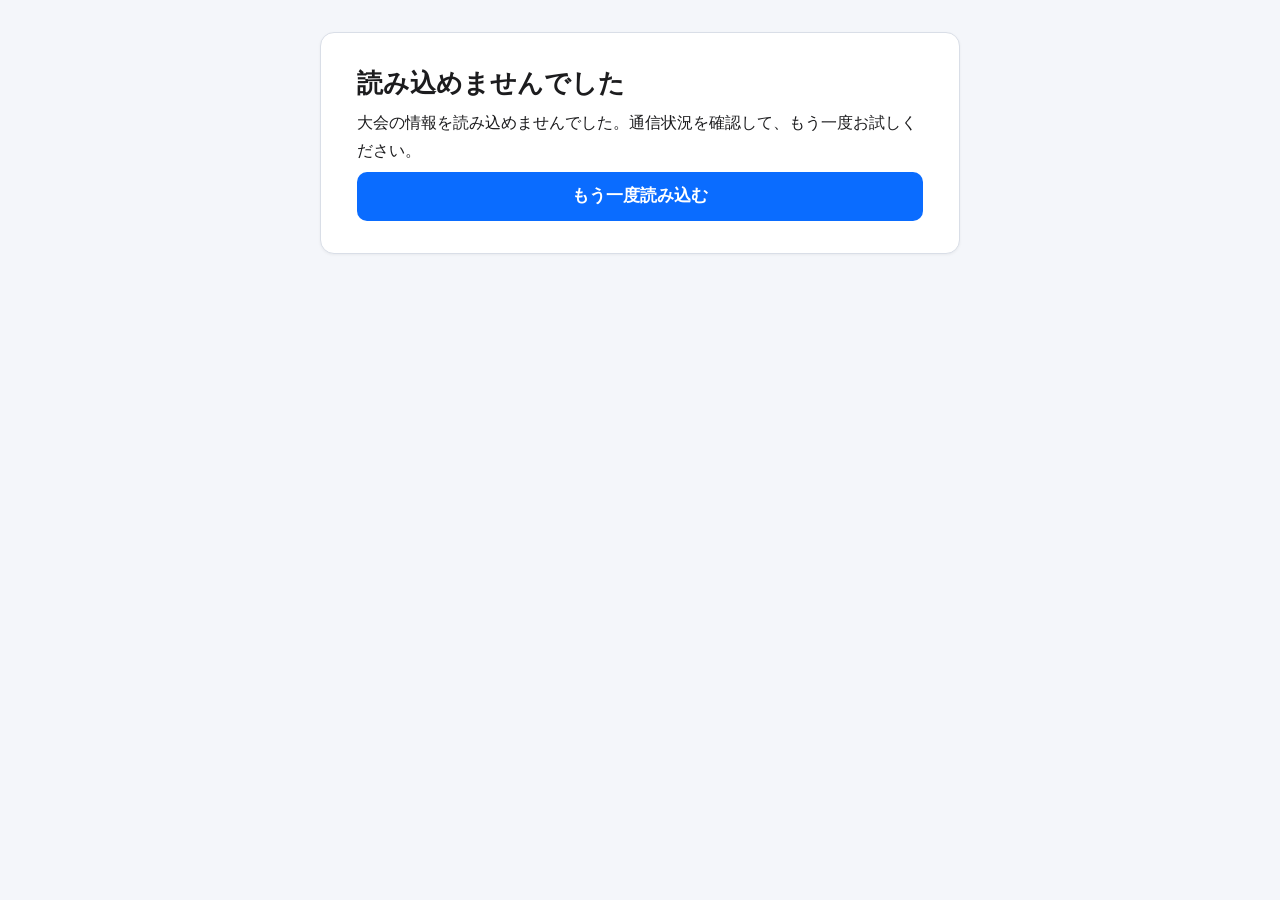
==== index.html @ b3010f96 "Add files via upload" ====
<!DOCTYPE html>
<html lang="ja">
<head>
<meta charset="utf-8">
<meta name="viewport" content="width=device-width, initial-scale=1">
<title>大会エントリー</title>
<link rel="stylesheet" href="css/style.css">
</head>
<body>
<div class="wrap" id="app"><p class="muted">読み込み中…</p></div>
<script src="js/config.js"></script>
<script src="js/rules.js"></script>
<script src="js/api.js"></script>
<script src="js/person-fields.js"></script>
<script src="js/page-index.js"></script>
</body>
</html>
---- css/style.css ----
/* 色とフォントは、ここ（:root）だけ直せば全体が変わります */
:root{
  --bg:#f4f6fa; --card:#fff; --text:#1c1c1e; --muted:#5f6670; --line:#d9dee7;
  --accent:#0a6cff; --accent-d:#0856cc; --accent-bg:#e8f1ff; --focus:#9cc4ff;
  --ok:#1a7f37; --ok-bg:#e6f4ea;
  --wait:#9a5b00; --wait-bg:#fff3d6; --ng:#b3261e; --ng-bg:#fde8e6; --gray-bg:#eceef2;
  --input-border:#aab2bf; --disabled:#b9c0cc; --overlay:rgba(28,28,30,.55);
  --font:"Hiragino Kaku Gothic ProN","Hiragino Sans","Yu Gothic","Noto Sans JP",sans-serif;
}
*{box-sizing:border-box}
[hidden]{display:none!important}
html{-webkit-text-size-adjust:100%}
body{margin:0;background:var(--bg);color:var(--text);font-family:var(--font);font-size:16px;line-height:1.7;overflow-wrap:anywhere}
.wrap{max-width:720px;margin:0 auto;padding:16px}
.frame{background:var(--card);border:1px solid var(--line);border-radius:14px;padding:20px 16px;box-shadow:0 1px 3px rgba(0,0,0,.05);margin:0 0 16px}
h1{font-size:22px;line-height:1.4;margin:0 0 4px}
h2{font-size:18px;margin:20px 0 8px}
p{margin:8px 0}
.muted{color:var(--muted);font-size:14px}
.meta{margin:8px 0 0;padding:0;list-style:none;font-size:15px}
.meta li{margin:2px 0}
.banner{border-radius:12px;padding:14px;margin:16px 0;text-align:center}
.banner.before{background:var(--gray-bg)}
.banner.open{background:var(--ok-bg);color:var(--ok);font-weight:700}
.banner.wait{background:var(--wait-bg);color:var(--wait);font-weight:700}
.banner.closed{background:var(--gray-bg);color:var(--muted);font-weight:700}
.count{font-size:28px;font-weight:700;letter-spacing:.02em;color:var(--text)}
.notices{margin:12px 0 0;padding:0;list-style:none}
.notices li{background:var(--wait-bg);border-radius:10px;padding:10px 12px;margin:8px 0;font-size:15px}
.notices b{display:block}
.cat{border:1px solid var(--line);border-radius:12px;padding:12px 14px;margin:10px 0}
.cat-head{display:flex;justify-content:space-between;gap:8px;align-items:flex-start;flex-wrap:wrap}
.cat-name{font-weight:700}
.cat-sub{font-size:14px;color:var(--muted)}
.chip{display:inline-block;font-size:14px;font-weight:700;border-radius:99px;padding:2px 12px;white-space:nowrap}
.chip.ok{background:var(--ok-bg);color:var(--ok)}
.chip.wait{background:var(--wait-bg);color:var(--wait)}
.chip.gray{background:var(--gray-bg);color:var(--muted)}
.bar{height:8px;background:var(--gray-bg);border-radius:99px;margin-top:8px;overflow:hidden}
.bar i{display:block;height:100%;background:var(--accent)}
.bar i.full{background:var(--wait)}
.btn{display:flex;align-items:center;justify-content:center;width:100%;min-height:48px;padding:10px 16px;border:0;border-radius:10px;background:var(--accent);color:#fff;font:inherit;font-weight:700;font-size:17px;text-decoration:none;cursor:pointer}
.btn:hover{background:var(--accent-d)}
.btn.disabled,.btn:disabled{background:var(--disabled);cursor:not-allowed}
.btn.sub{background:#fff;color:var(--accent);border:2px solid var(--accent)}
.btn.danger{background:#fff;color:var(--ng);border:2px solid var(--ng)}
.btn.danger:hover{background:var(--ng-bg)}
.btn-row{display:flex;gap:10px;flex-wrap:wrap;margin-top:12px}
.btn-row .btn{flex:1 1 200px}
.btn.link{background:none;color:var(--accent);min-height:44px;width:auto;padding:6px 0;font-weight:400;font-size:16px;justify-content:flex-start}
.field{margin:14px 0}
label,.lbl{display:block;font-weight:700;margin-bottom:4px;font-size:16px}
.ymd{display:flex;align-items:center;gap:4px}
.ymd input{flex:0 1 auto;min-width:0;text-align:center;padding:10px 4px}
.ymd input.y{width:5em}
.ymd input.md{width:3.2em}
.ymd span{margin-right:6px}
.seg{display:flex;gap:8px}
.seg label{position:relative;flex:1 1 0;margin:0;font-size:15px}
.seg input{position:absolute;opacity:0;width:1px;height:1px;min-height:0;padding:0;border:0}
.seg span{display:flex;align-items:center;justify-content:center;min-height:48px;padding:6px 8px;border:2px solid var(--input-border);border-radius:10px;background:#fff;color:var(--muted);text-align:center;line-height:1.3;cursor:pointer}
.seg input:checked+span{border-color:var(--accent);background:var(--accent-bg);color:var(--accent)}
.seg input:checked+span::before{content:"✓";margin-right:4px}
.seg input:focus-visible+span{outline:3px solid var(--focus)}
.dupr-num{margin-top:8px}
fieldset:not([data-dupr="yes"]) .dupr-num,fieldset:not([data-dupr="yes"]) .dupr-id{display:none}
.req{color:var(--ng);font-size:13px;margin-left:6px}
.opt{color:var(--muted);font-size:13px;margin-left:6px;font-weight:400}
input,select,textarea{width:100%;min-height:48px;padding:10px 12px;font:inherit;font-size:16px;border:1px solid var(--input-border);border-radius:10px;background:#fff;color:var(--text)}
input:focus,select:focus,textarea:focus{outline:3px solid var(--focus);border-color:var(--accent)}
input.invalid,select.invalid,textarea.invalid{border-color:var(--ng);border-width:2px}
.hint{font-size:14px;color:var(--muted);margin:4px 0 0}
.err{font-size:14px;font-weight:700;color:var(--ng);margin:4px 0 0}
.err:empty{display:none}
.alert{background:var(--ng-bg);color:var(--ng);border-radius:10px;padding:10px 12px;font-weight:700;margin:12px 0}
.alert:empty{display:none}
textarea{min-height:140px;resize:vertical;line-height:1.6}
fieldset{border:1px solid var(--line);border-radius:12px;padding:4px 14px 14px;margin:16px 0;min-width:0}
legend{font-weight:700;padding:0 8px;font-size:17px}
.overlay{position:fixed;inset:0;z-index:10;background:var(--overlay);display:flex;align-items:center;justify-content:center;padding:16px}
.dialog{background:#fff;border-radius:14px;padding:22px 18px;text-align:center;max-width:420px;width:100%}
.dialog:focus{outline:none}
.spin{width:36px;height:36px;border:4px solid var(--gray-bg);border-top-color:var(--accent);border-radius:50%;margin:0 auto 12px;animation:spin 1s linear infinite}
@keyframes spin{to{transform:rotate(360deg)}}
.big-status{text-align:center;border-radius:14px;padding:18px 12px;margin:8px 0 16px}
.big-status.ok{background:var(--ok-bg);color:var(--ok)}
.big-status.wait{background:var(--wait-bg);color:var(--wait)}
.big-status .t{font-size:24px;font-weight:700;line-height:1.4}
.no{font-size:26px;font-weight:700;letter-spacing:.06em;text-align:center;margin:4px 0}
.linkbox{display:flex;gap:8px;flex-wrap:wrap;align-items:stretch}
.linkbox input{flex:1 1 220px;min-width:0;background:var(--gray-bg)}
.linkbox .btn{flex:0 0 auto;width:auto;min-width:120px}
.warn{background:var(--wait-bg);border-radius:10px;padding:10px 12px;font-size:15px;margin:12px 0}
dl.sum{margin:8px 0;display:grid;grid-template-columns:7em 1fr;gap:6px 8px}
dl.sum dt{color:var(--muted);font-size:15px}
dl.sum dd{margin:0}
h3{font-size:17px;margin:16px 0 4px}
/* ---- 管理画面（admin.html） ---- */
.tablewrap{overflow-x:auto;-webkit-overflow-scrolling:touch;margin:8px 0;border:1px solid var(--line);border-radius:10px}
table{border-collapse:collapse;width:100%;min-width:560px;font-size:14px;background:#fff}
th,td{padding:8px 10px;border-bottom:1px solid var(--line);text-align:left;white-space:nowrap;vertical-align:middle}
th{background:var(--gray-bg);font-size:13px}
table.atable{min-width:960px}
table.atable td.wrapok{white-space:normal;min-width:6em}
tr.cancelled td{color:var(--muted);text-decoration:line-through}
tr.cancelled td:nth-child(2){text-decoration:none}
.admin-stat{display:flex;gap:8px;flex-wrap:wrap;margin:8px 0}
.tabs{gap:4px;flex-wrap:wrap;margin:14px 0 0;border-bottom:2px solid var(--line)}
.tab{display:block;padding:8px 16px 6px;border:1px solid transparent;border-bottom:0;border-radius:10px 10px 0 0;background:none;color:var(--muted);font:inherit;text-align:center;font-size:15px;line-height:1.4;margin-bottom:-2px;cursor:pointer}
.tab small{display:block;font-size:12px}
.tab.on{background:#fff;color:var(--text);font-weight:700;border-color:var(--line);border-bottom:2px solid #fff}
.tab:hover{color:var(--accent)}
.only-pc{display:none}
.btn.mini{white-space:nowrap;width:auto;min-height:44px;padding:6px 12px;font-size:14px;border-width:2px}
.ops{display:flex;gap:6px;flex-wrap:wrap}
.head-row{display:flex;justify-content:space-between;align-items:flex-start;gap:12px;flex-wrap:wrap}
.cap-row{display:flex;gap:8px;align-items:flex-end;flex-wrap:wrap;margin:8px 0}
.cap-row .field{margin:0;flex:0 1 160px}
.cap-row .btn{width:auto;min-width:120px}
.dialog.form{text-align:left;max-width:720px;max-height:92vh;overflow:auto}
.dialog.form h2{margin-top:0}
.plain{margin:6px 0;padding:0 0 0 1.2em}
@media (min-width:700px){.wrap{padding:24px}.frame{padding:28px}h1{font-size:26px}}
/* ---- PC向け（画面の幅が960px以上のとき） ---- */
@media (min-width:960px){
  .wrap{max-width:1200px;padding:32px}
  .frame{padding:32px 36px}
  #v-form{max-width:960px;margin-left:auto;margin-right:auto}
  #v-done,#v-message,#v-my{max-width:640px;margin-left:auto;margin-right:auto}
  .event-grid{display:grid;grid-template-columns:minmax(0,1fr) 360px;column-gap:36px;grid-template-areas:"cats meta" "cats notices" "cats banner" "cats note" "cats btn" "cats .";grid-template-rows:auto auto auto auto auto 1fr;margin-top:16px}
  .event-grid>.meta{grid-area:meta;margin:0 0 12px;padding:14px 16px;background:var(--bg);border-radius:12px}
  .event-grid>.notices{grid-area:notices;margin:0 0 12px}
  .event-grid>.banner{grid-area:banner;margin:0 0 12px}
  .event-grid>.note{grid-area:note;margin:0 0 4px}
  .event-grid>.btn{grid-area:btn;margin-top:4px!important}
  .event-grid>.cats{grid-area:cats}
  .event-grid>.cats>h2{margin-top:0}
  .fgrid{display:grid;grid-template-columns:1fr 1fr;column-gap:24px}
  .fgrid>.field{margin:10px 0}
  fieldset{padding:8px 20px 14px}
  .field.pc-half{max-width:calc(50% - 12px)}
  .btn.pc-center{max-width:400px;margin-left:auto;margin-right:auto}
  /* 管理画面：タブで切り替え・表は横スクロールなし */
  .only-sp{display:none}
  .only-pc{display:block}
  .tabs.only-pc{display:flex}
  .tablewrap{overflow-x:visible}
  table,table.atable{min-width:0;font-size:15px}
  th,td{padding:10px 12px}
  table.atable th,table.atable td{padding:8px 8px}
  .cap-row .field{flex:0 1 200px}
}
@media (min-width:960px) and (max-width:1139px){
  table.atable{font-size:14px}
  table.atable th,table.atable td{padding:8px 5px}
  table.atable .chip{font-size:13px;padding:2px 8px}
  .btn.mini{padding:6px 8px;font-size:13px}
}
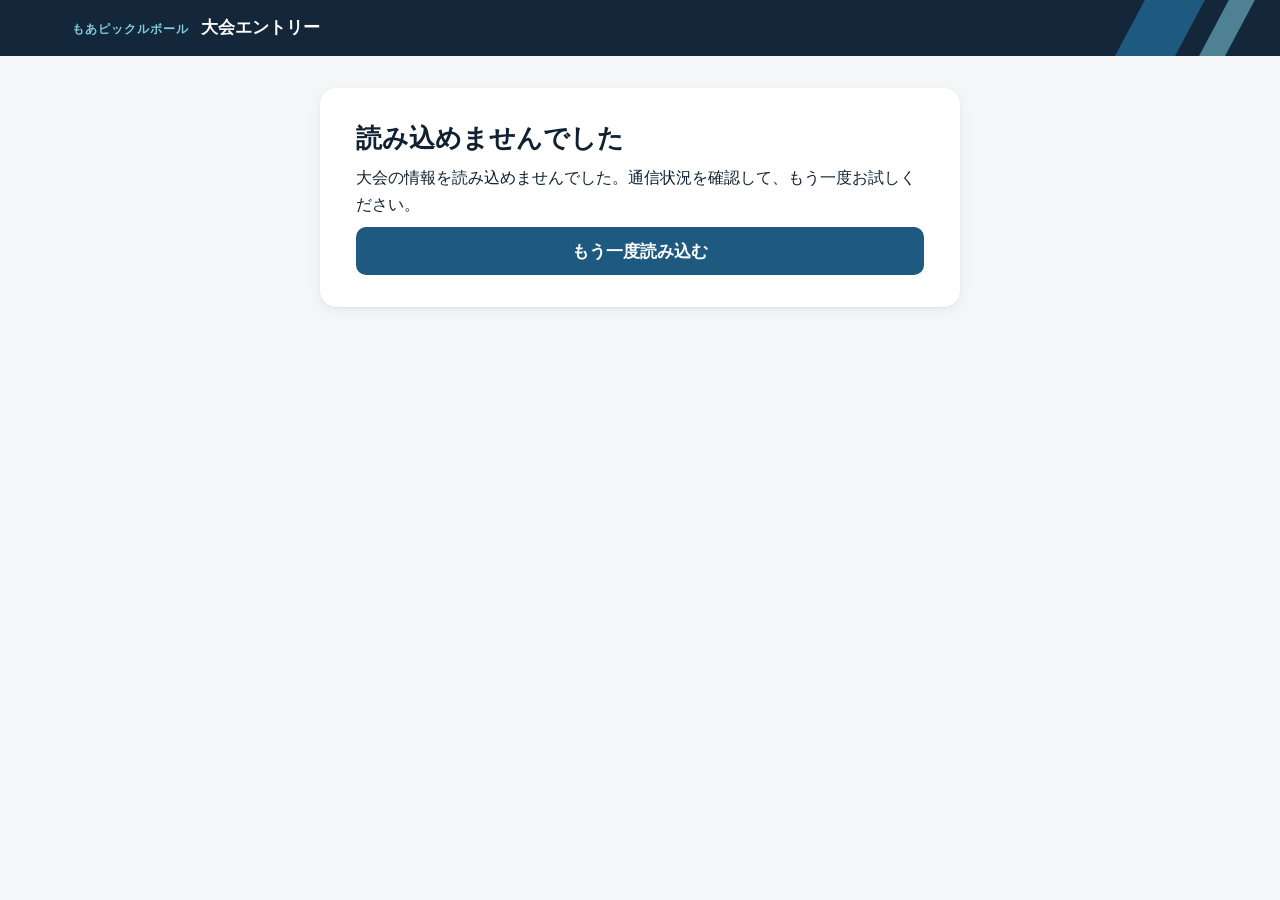
==== commit 86a18ad6: "Add files via upload" ====
--- a/index.html
+++ b/index.html
@@ -7,11 +7,13 @@
 <link rel="stylesheet" href="css/style.css">
 </head>
 <body>
+<header class="site-head"><div class="site-head-in"><span class="site-brand">もあピックルボール</span><span class="site-name">大会エントリー</span></div></header>
 <div class="wrap" id="app"><p class="muted">読み込み中…</p></div>
 <script src="js/config.js"></script>
 <script src="js/rules.js"></script>
 <script src="js/api.js"></script>
 <script src="js/person-fields.js"></script>
+<script src="js/club-suggest.js"></script>
 <script src="js/page-index.js"></script>
 </body>
 </html>
--- a/css/style.css
+++ b/css/style.css
@@ -1,18 +1,36 @@
-/* 色とフォントは、ここ（:root）だけ直せば全体が変わります */
+/* 数字と英字だけ Inter（自分のサイトから出す。日本語は下の --font の標準フォント）。太さは 400 と 700 の2つだけ（600 は 700 で出る） */
+@font-face{font-family:"Inter";font-style:normal;font-weight:400;font-display:swap;src:url(../fonts/inter-latin.woff2) format("woff2");unicode-range:U+0000-00FF, U+0131, U+0152-0153, U+02BB-02BC, U+02C6, U+02DA, U+02DC, U+0304, U+0308, U+0329, U+2000-206F, U+20AC, U+2122, U+2191, U+2193, U+2212, U+2215, U+FEFF, U+FFFD}
+@font-face{font-family:"Inter";font-style:normal;font-weight:700;font-display:swap;src:url(../fonts/inter-latin.woff2) format("woff2");unicode-range:U+0000-00FF, U+0131, U+0152-0153, U+02BB-02BC, U+02C6, U+02DA, U+02DC, U+0304, U+0308, U+0329, U+2000-206F, U+20AC, U+2122, U+2191, U+2193, U+2212, U+2215, U+FEFF, U+FFFD}
+/* 色とフォントは、ここ（:root）だけ直せば全体が変わります
+   配色（2026-11-25）：土台の紺・海の青・水色はそのまま。背景・文字・線をやわらかくし、箱は枠線でなく影で区切る（--line-soft は表の中の区切り、--mine-bg は自分の行、--chip は小さな印） */
 :root{
-  --bg:#f4f6fa; --card:#fff; --text:#1c1c1e; --muted:#5f6670; --line:#d9dee7;
-  --accent:#0a6cff; --accent-d:#0856cc; --accent-bg:#e8f1ff; --focus:#9cc4ff;
-  --ok:#1a7f37; --ok-bg:#e6f4ea;
-  --wait:#9a5b00; --wait-bg:#fff3d6; --ng:#b3261e; --ng-bg:#fde8e6; --gray-bg:#eceef2;
-  --input-border:#aab2bf; --disabled:#b9c0cc; --overlay:rgba(28,28,30,.55);
-  --font:"Hiragino Kaku Gothic ProN","Hiragino Sans","Yu Gothic","Noto Sans JP",sans-serif;
+  --bg:#f4f6f8; --card:#fff; --text:#0f2133; --muted:#5a6b7b; --line:#e1e7ec; --line-soft:#eef2f5;
+  --accent:#1e5a80; --accent-d:#16465f; --accent-bg:#e4edf3; --focus:#3b95ad; --tint:#f4f8fb;
+  --ok:#1a6650; --ok-bg:#e1efe9;
+  --wait:#7d4e00; --wait-bg:#f8eed8; --wait-bar:#b9822c; --ng:#a3302a; --ng-bg:#f8e6e3; --gray-bg:#e8edf1;
+  --input-border:#8394a2; --pill-border:#c2cdd6; --disabled:#dce3e9; --overlay:rgba(20,38,58,.55);
+  --brand:#14263a; --sky:#7fccdd;
+  --mine-bg:#e8f1f7; --chip:#14526f; --chip-bg:#e3f4f8; --sub-on-brand:#c9d6e1;
+  --radius-card:16px; --shadow-card:0 1px 2px rgba(15,33,51,.06),0 4px 14px rgba(15,33,51,.05); --shadow-raise:0 8px 22px rgba(15,33,51,.18);
+  --font:"Inter","Hiragino Kaku Gothic ProN","Hiragino Sans","Yu Gothic","Noto Sans JP",sans-serif;
 }
 *{box-sizing:border-box}
 [hidden]{display:none!important}
 html{-webkit-text-size-adjust:100%}
-body{margin:0;background:var(--bg);color:var(--text);font-family:var(--font);font-size:16px;line-height:1.7;overflow-wrap:anywhere}
+body{margin:0;background:var(--bg);color:var(--text);font-family:var(--font);font-size:16px;line-height:1.7;overflow-wrap:anywhere;font-variant-numeric:tabular-nums}
+/* ページの上の紺の帯（右の斜めの2本は、ポスターの形をもとにした飾り） */
+.site-head{position:relative;overflow:hidden;background:var(--brand);color:#fff}
+.site-head::before,.site-head::after{content:"";position:absolute;top:0;bottom:0;transform:skewX(-28deg)}
+.site-head::before{right:46px;width:34px;background:var(--accent)}
+.site-head::after{right:14px;width:16px;background:var(--sky);opacity:.55}
+.site-head-in{position:relative;z-index:1;max-width:720px;margin:0 auto;padding:12px 96px 12px 16px;display:flex;align-items:baseline;flex-wrap:wrap;gap:0 12px}
+.site-brand{font-size:12px;font-weight:700;letter-spacing:.08em;color:var(--sky)}
+.site-name{font-size:16px;font-weight:700;line-height:1.4}
+body.screen .site-head{display:none}
+/* 見出しの前の、水色の斜めの印 */
+.frame h2:not(.pr-title)::before{content:"";display:inline-block;width:6px;height:.95em;margin-right:8px;background:var(--sky);transform:skewX(-20deg);vertical-align:-.1em}
 .wrap{max-width:720px;margin:0 auto;padding:16px}
-.frame{background:var(--card);border:1px solid var(--line);border-radius:14px;padding:20px 16px;box-shadow:0 1px 3px rgba(0,0,0,.05);margin:0 0 16px}
+.frame{background:var(--card);border-radius:var(--radius-card);padding:20px 16px;box-shadow:var(--shadow-card);margin:0 0 16px}
 h1{font-size:22px;line-height:1.4;margin:0 0 4px}
 h2{font-size:18px;margin:20px 0 8px}
 p{margin:8px 0}
@@ -38,17 +56,23 @@
 .chip.gray{background:var(--gray-bg);color:var(--muted)}
 .bar{height:8px;background:var(--gray-bg);border-radius:99px;margin-top:8px;overflow:hidden}
 .bar i{display:block;height:100%;background:var(--accent)}
-.bar i.full{background:var(--wait)}
+.bar i.full{background:var(--wait-bar)}
 .btn{display:flex;align-items:center;justify-content:center;width:100%;min-height:48px;padding:10px 16px;border:0;border-radius:10px;background:var(--accent);color:#fff;font:inherit;font-weight:700;font-size:17px;text-decoration:none;cursor:pointer}
 .btn:hover{background:var(--accent-d)}
-.btn.disabled,.btn:disabled{background:var(--disabled);cursor:not-allowed}
+.btn.disabled,.btn:disabled{background:var(--disabled);color:var(--muted);cursor:not-allowed}
 .btn.sub{background:#fff;color:var(--accent);border:2px solid var(--accent)}
 .btn.danger{background:#fff;color:var(--ng);border:2px solid var(--ng)}
 .btn.danger:hover{background:var(--ng-bg)}
 .btn-row{display:flex;gap:10px;flex-wrap:wrap;margin-top:12px}
 .btn-row .btn{flex:1 1 200px}
 .btn.link{background:none;color:var(--accent);min-height:44px;width:auto;padding:6px 0;font-weight:400;font-size:16px;justify-content:flex-start}
-.field{margin:14px 0}
+/* position:relative は、所属サークルの入力候補（club-suggest.js）を欄のすぐ下に重ねるため */
+.field{margin:14px 0;position:relative}
+/* 所属サークルの入力候補 */
+.suggest{position:absolute;left:0;right:0;z-index:5;margin:2px 0 0;padding:0;list-style:none;background:#fff;border:1px solid var(--input-border);border-radius:10px;box-shadow:0 4px 12px rgba(0,0,0,.15);overflow:hidden}
+.suggest[hidden]{display:none}
+.suggest li{min-height:40px;padding:10px 12px;font-size:16px;cursor:pointer}
+.suggest li:hover,.suggest li[aria-selected="true"]{background:var(--accent-bg)}
 label,.lbl{display:block;font-weight:700;margin-bottom:4px;font-size:16px}
 .ymd{display:flex;align-items:center;gap:4px}
 .ymd input{flex:0 1 auto;min-width:0;text-align:center;padding:10px 4px}
@@ -120,7 +144,14 @@
 .dialog.form{text-align:left;max-width:720px;max-height:92vh;overflow:auto}
 .dialog.form h2{margin-top:0}
 .plain{margin:6px 0;padding:0 0 0 1.2em}
-@media (min-width:700px){.wrap{padding:24px}.frame{padding:28px}h1{font-size:26px}}
+@media (min-width:700px){.wrap{padding:24px}.frame{padding:28px}h1{font-size:26px}.site-head-in{padding:14px 120px 14px 24px}}
+@media (min-width:960px){
+  .site-head-in{max-width:1200px;padding:16px 200px 16px 32px}
+  .site-head.wide .site-head-in{max-width:1100px}
+  .site-head::before{right:90px;width:60px}
+  .site-head::after{right:40px;width:26px}
+  .site-name{font-size:17px}
+}
 /* ---- PC向け（画面の幅が960px以上のとき） ---- */
 @media (min-width:960px){
   .wrap{max-width:1200px;padding:32px}
@@ -156,3 +187,470 @@
   table.atable .chip{font-size:13px;padding:2px 8px}
   .btn.mini{padding:6px 8px;font-size:13px}
 }
+
+/* 入力欄を押したら、見本の文字（placeholder）を消す。見本の数字が入力済みの値に見えてしまうため */
+input:focus::placeholder,textarea:focus::placeholder{color:transparent}
+
+/* ---- 本部の結果入力（honbu.html） ---- */
+.warnbox{border-radius:10px;padding:10px 12px;font-size:15px;margin:10px 0}
+.warnbox.ng{background:var(--ng-bg);color:var(--ng)}
+.warnbox.wait{background:var(--wait-bg);color:var(--wait)}
+.warnbox.ok{background:var(--ok-bg);color:var(--ok)}
+.hq-grid{display:grid;gap:16px;grid-template-columns:minmax(0,1fr)}
+.hq-grid>*{min-width:0}
+.matchbox{border:2px solid var(--accent);border-radius:12px;padding:12px 14px;background:var(--tint)}
+.vs{display:grid;grid-template-columns:1fr auto 1fr;gap:8px;align-items:center;margin:10px 0}
+.side{background:#fff;border:1px solid var(--line);border-radius:10px;padding:8px 10px;text-align:center}
+.side .pno{font-size:28px;font-weight:700;line-height:1.2}
+.side .nm{font-size:14px}
+.vs-mid{font-weight:700;color:var(--muted)}
+.score-row{display:grid;grid-template-columns:1fr auto 1fr;gap:8px;align-items:center}
+.score-row input{font-size:32px;text-align:center;font-weight:700;min-height:64px}
+.score-row .dash{font-size:28px;text-align:center}
+.q-chip{display:inline-block;border-radius:99px;padding:2px 12px;font-weight:700;font-size:14px}
+.q-chip.zero{background:var(--ok-bg);color:var(--ok)}
+.q-chip.some{background:var(--ng-bg);color:var(--ng)}
+.qbar{position:sticky;top:0;z-index:6;display:flex;gap:10px;align-items:center;justify-content:space-between;flex-wrap:wrap;background:var(--ng);color:#fff;font-weight:700;border-radius:10px;padding:8px 12px;margin:0 0 12px}
+.qbar .btn{background:#fff;color:var(--ng)}
+.rec{display:flex;gap:8px;align-items:center;justify-content:space-between;flex-wrap:wrap;border-bottom:1px solid var(--line);padding:6px 0;font-size:15px}
+.rec .ops{flex:0 0 auto}
+.rules{border:0;background:var(--accent-bg);border-radius:12px;padding:8px 14px;margin:10px 0;font-size:14px}
+.rules ul{margin:2px 0 0;padding-left:1.3em}
+.tiebox{border:2px solid var(--ng);background:var(--ng-bg);border-radius:12px;padding:10px 14px;margin:10px 0}
+.tiebox select{width:auto;min-width:6em;min-height:44px;margin:2px 4px 2px 0}
+.tiebox label{display:inline-block;font-weight:400;margin-right:8px}
+.btn.sm{min-height:44px;padding:4px 12px;font-size:14px;width:auto}
+@media (min-width:960px){
+  .hq-grid{grid-template-columns:minmax(0,1fr) minmax(0,1fr);align-items:start;column-gap:32px}
+}
+
+/* ---- 管理画面の「抽選」「タイムテーブル」タブ ---- */
+.maintabs{display:flex;gap:4px;margin:12px 0 0;border-bottom:2px solid var(--line)}
+.maintabs .tab{flex:1 0 auto;min-height:48px;font-size:16px;white-space:nowrap;padding-left:8px;padding-right:8px}
+.lot-grid{display:grid;gap:12px;grid-template-columns:minmax(0,1fr)}
+.lot-grid>*{min-width:0}
+.lot-grid .cat{margin:0}
+.lot-groups{margin-top:10px}
+.lot-groups summary{cursor:pointer;min-height:44px;display:flex;align-items:center;color:var(--accent);font-weight:700}
+.grp{margin:10px 0 0;font-size:15px}
+.pills{display:flex;gap:6px;flex-wrap:wrap;margin:8px 0}
+.pill{font:inherit;font-size:15px;border:2px solid var(--pill-border);background:#fff;color:var(--muted);border-radius:99px;padding:2px 16px;min-height:44px;cursor:pointer}
+.pill.on{border-color:var(--accent);background:var(--accent-bg);color:var(--accent);font-weight:700}
+.ttscroll{overflow-x:auto;-webkit-overflow-scrolling:touch;border:1px solid var(--line);border-radius:10px;margin:8px 0}
+table.tt{border-collapse:separate;border-spacing:0;table-layout:fixed;width:100%;min-width:780px;font-size:13px}
+.tt th,.tt td{border-right:1px solid var(--line);border-bottom:1px solid var(--line);text-align:center;padding:0;line-height:1.35;white-space:normal}
+.tt thead th{background:var(--gray-bg);position:sticky;top:0;padding:6px 2px}
+.tt th.tm{width:64px;background:var(--gray-bg);position:sticky;left:0;z-index:1;font-size:13px;padding:3px 2px}
+.tt tr.sp td{background:var(--bg);color:var(--muted);font-weight:700;padding:8px 4px}
+.tt td.cell{height:60px;background:#fff;vertical-align:middle}
+.tt td.cell.done{background:var(--ok-bg)}
+.tt td.cell.sel{outline:3px solid var(--accent);outline-offset:-3px;background:var(--accent-bg)}
+.tt .tc{display:flex;flex-direction:column;align-items:center;justify-content:center;width:100%;height:100%;min-height:60px;min-width:44px;background:none;border:0;font:inherit;color:inherit;cursor:pointer;padding:3px 2px}
+.tt .tc:hover{background:var(--accent-bg)}
+.tt .tc-cat{font-size:12px;color:var(--muted)}
+.tt .tc-pair{font-size:16px;font-weight:700}
+.tt .tc-no{font-size:12px;color:var(--muted)}
+.tt .c1{border-left:5px solid #66579f}.tt .c2{border-left:5px solid #1e5a80}.tt .c3{border-left:5px solid #1f7b80}.tt .c4{border-left:5px solid #a84468}.tt .c5{border-left:5px solid #ad5e22}
+.tt-key{margin:4px 0}
+.un-list{display:flex;gap:8px;flex-wrap:wrap}
+.chip.un{border:2px solid transparent;font:inherit;font-weight:700;min-height:44px;cursor:pointer}
+.chip.un.sel{border-color:var(--accent);background:var(--accent-bg);color:var(--accent)}
+@media (min-width:960px){
+  .lot-grid{grid-template-columns:minmax(0,1fr) minmax(0,1fr);gap:16px}
+  .ttscroll{overflow-x:auto}
+}
+.tt .tc-mark{font-size:18px;font-weight:700;line-height:1.2}
+
+/* ---- 大会進行ページ（tournament.html） ---- */
+.wrap.wide{max-width:720px}
+.t-wait{text-align:center;margin-top:24px}
+/* 「自分のペアを探す」で選んだペア：リーグ表の行とトーナメント表の欄を薄い青に、左に青い線 */
+.lg tr.mine th.lg-pair,.lg tr.mine td:not(.lg-self):not(.tie){background:var(--mine-bg)}
+.lg tr.mine th.lg-pair{box-shadow:inset 4px 0 0 var(--accent)}
+.bk-t.mine{box-shadow:inset 4px 0 0 var(--accent)}
+.bk-t.mine:not(.win){background:var(--mine-bg)}
+.lgs{display:grid;gap:8px;grid-template-columns:minmax(0,1fr)}
+.lgwrap{margin:10px 0 18px}
+table.lg{width:100%;font-size:13px;text-align:center;border:1px solid var(--line);border-collapse:collapse;background:#fff}
+.lg th,.lg td{border:1px solid var(--line);padding:4px 4px}
+.lg thead th{background:var(--gray-bg);font-size:12px;white-space:nowrap}
+.lg th.lg-pair{text-align:left;min-width:112px;background:#fff;font-weight:400;line-height:1.3}
+.lg thead th.lg-pair{background:var(--gray-bg);font-weight:700}
+.lg th.lg-pair b{display:inline-block;min-width:1.4em;font-size:16px}
+.lg th.lg-pair .n2{display:block;font-size:11px;color:var(--muted);padding-left:1.6em}
+.lg td.lg-self{background:repeating-linear-gradient(135deg,#eef2f5,#eef2f5 4px,#e1e7ec 4px,#e1e7ec 8px)}
+.lg td.lg-c{min-width:48px}
+.lg .mark{display:block;font-size:26px;font-weight:700;line-height:1.1}
+.lg .sc{display:block;font-size:12px;color:var(--muted);line-height:1.2}
+.lg td.w .mark{color:var(--ok)}
+.lg td.l .mark{color:var(--ng)}
+.lg td.fw .sc{color:var(--wait);font-weight:700}
+.lg .lg-wait{color:#a9b5bf;font-size:20px}
+.lg td.st{font-size:15px;font-weight:700;min-width:44px}
+.lg td.rk{font-size:20px;font-weight:700;color:var(--accent)}
+.lg td.rk.prov{color:var(--muted);font-size:15px}
+.lg td.rk small{display:block;font-size:10px;font-weight:400}
+.lg td.rk.tie{color:var(--ng);font-size:14px;background:var(--ng-bg)}
+.br{display:flex;gap:14px;overflow-x:auto;-webkit-overflow-scrolling:touch;padding-bottom:6px;align-items:flex-start}
+.br-col{flex:0 0 190px;display:flex;flex-direction:column;gap:8px}
+.br-col h4{margin:0;font-size:14px;color:var(--muted);text-align:center}
+.bk{border:1px solid var(--line);border-radius:10px;background:#fff;overflow:hidden}
+.bk-h{display:flex;justify-content:space-between;gap:4px;background:var(--gray-bg);padding:2px 8px;font-size:12px;color:var(--muted)}
+.bk-h b{font-size:16px;color:var(--text)}
+.bk-t{padding:3px 8px;font-size:13px;line-height:1.3;border-top:1px solid var(--line)}
+.bk-t .ref{color:var(--muted)}
+.bk-t b{margin-right:4px}
+.bk-t small{display:block;color:var(--muted);font-size:11px}
+.bk-t.win{background:var(--ok-bg);font-weight:700}
+.bk-s{border-top:1px solid var(--line);padding:2px 8px;font-size:13px;text-align:right;color:var(--muted)}
+@media (min-width:960px){
+  .wrap.wide{max-width:1100px}
+  .lgs{grid-template-columns:minmax(0,1fr) minmax(0,1fr);gap:4px 24px}
+}
+
+/* ---- 進み具合（スマホ）：tour-phone.js。tp- は全体・状態の行・下のタブ・カテゴリの列、rk- は組の順位の一覧 ----
+   中身は PC でも 720px の幅。ページの下に、下のタブの高さ分（＋iPhone のホームバーの分）の余白 */
+#tp{max-width:720px;margin:0 auto;padding-bottom:76px;padding-bottom:calc(76px + env(safe-area-inset-bottom))}
+.tp-head{display:flex;align-items:flex-end;justify-content:space-between;gap:12px;margin:0 0 14px}
+.tp-head-t{min-width:0}
+.tp-head h1{margin:0;font-size:20px;line-height:1.35}
+.tp-upd{margin:2px 0 0;font-size:13px;color:var(--muted)}
+.tp-reload{flex:0 0 auto;display:flex;align-items:center;justify-content:center;width:44px;height:44px;padding:0;border:0;border-radius:99px;background:var(--card);color:var(--accent);box-shadow:var(--shadow-card);cursor:pointer}
+.tp-reload[aria-disabled="true"]{color:var(--muted);box-shadow:none;cursor:default}   /* 読み込み中（押せない。フォーカスは残す） */
+#tp-warn .warn{margin:0 0 14px}
+.tp-note{margin:0;padding:16px;background:var(--card);border-radius:var(--radius-card);box-shadow:var(--shadow-card);color:var(--muted);font-size:15px}
+.tp-chip{display:inline-block;padding:1px 10px;border-radius:99px;background:var(--chip-bg);color:var(--chip);font-size:13px;font-weight:700;line-height:1.6;white-space:nowrap}
+.tp-reload:focus-visible,.tp-tab:focus-visible,.tp-cat:focus-visible,.rk-row:focus-visible{outline:3px solid var(--focus);outline-offset:1px}
+.rk-row:focus-visible{outline-offset:-3px}
+/* カテゴリの横1列（折り返さない）。右端が切れていると分かるように、右の端を薄くする */
+.tp-cats{display:flex;gap:8px;overflow-x:auto;-webkit-overflow-scrolling:touch;scrollbar-width:thin;scroll-padding-inline:4px 32px;padding:4px;margin:0 -4px 6px;
+  -webkit-mask-image:linear-gradient(to right,#000 calc(100% - 28px),transparent);mask-image:linear-gradient(to right,#000 calc(100% - 28px),transparent)}
+.tp-cats::after{content:"";flex:0 0 20px}
+@media (pointer:coarse){.tp-cats{scrollbar-width:none}.tp-cats::-webkit-scrollbar{display:none}}   /* 指で動かす画面では、ボタンの下の横のバーを出さない（PC はマウスで動かせるよう残す） */
+.tp-cat{flex:0 0 auto;min-height:44px;padding:0 16px;border:1px solid var(--line);border-radius:99px;background:var(--card);color:var(--text);font:inherit;font-size:15px;line-height:1.3;white-space:nowrap;cursor:pointer}
+.tp-cat[aria-pressed="true"]{border-color:var(--accent);background:var(--accent);color:#fff;font-weight:700}
+.tp-rank-note{margin:0 0 14px;font-size:13px;line-height:1.6;color:var(--muted)}
+/* 組の順位の一覧。行は押すと、その下に組の中の試合が開く */
+.rk-group{margin:0 0 20px}
+.rk-h{display:flex;align-items:center;flex-wrap:wrap;gap:4px 10px;margin:0 0 8px}
+.rk-h h2{margin:0;font-size:17px;line-height:1.4}
+.rk-state{margin-left:auto;font-size:13px;color:var(--muted)}
+.rk-list{list-style:none;margin:0;padding:0;background:var(--card);border-radius:var(--radius-card);box-shadow:var(--shadow-card);overflow:hidden}
+.rk-item+.rk-item{border-top:1px solid var(--line-soft)}
+.rk-item.mine{background:var(--mine-bg);box-shadow:inset 4px 0 0 var(--accent)}
+.rk-row{display:grid;grid-template-columns:2.2em 1.5em minmax(0,1fr) 2.1em 2.6em 18px;column-gap:6px;align-items:center;width:100%;min-height:56px;padding:8px 12px;border:0;background:none;color:inherit;font:inherit;font-size:16px;line-height:1.35;text-align:left;cursor:pointer}
+.rk-rank{font-weight:700}
+.rk-rank.tie{color:var(--ng);font-size:14px}
+.rk-no{font-size:14px;font-weight:700;color:var(--muted)}
+.rk-item.mine .rk-no{color:var(--accent)}
+.rk-name{min-width:0}
+.rk-n1,.rk-n2{display:block;overflow:hidden;white-space:nowrap;text-overflow:ellipsis}
+.rk-n2{font-size:13px;color:var(--muted)}
+.rk-w{font-size:15px;font-weight:700;text-align:right}
+.rk-pt{font-size:15px;color:var(--muted);text-align:right}
+.rk-ic{display:flex;color:var(--muted)}
+.rk-item.open .rk-ic svg{transform:rotate(180deg)}
+/* 開く・閉じるは 0.2秒でなめらかに（grid-template-rows を動かせないブラウザでは、すぐ開く）。閉じるときは、動き終わってから隠す */
+.rk-more{display:grid;grid-template-rows:0fr;visibility:hidden;transition:grid-template-rows .2s ease,visibility 0s linear .2s}
+.rk-item.open .rk-more{grid-template-rows:1fr;visibility:visible;transition:grid-template-rows .2s ease,visibility 0s linear 0s}
+.rk-more-in{min-height:0;overflow:hidden}
+.rk-detail{padding:0 14px 12px 62px}
+.rk-games{list-style:none;margin:0;padding:0}
+.rk-games li{padding:2px 0;font-size:15px}
+.rk-mk.w{color:var(--ok)}
+.rk-mk.l{color:var(--ng)}
+.rk-diff{margin:4px 0 0;font-size:15px;font-weight:700}
+.rk-key{margin:4px 0 0;font-size:13px;line-height:1.5;color:var(--muted)}
+/* ---- 進み具合（スマホ）のトーナメント：rd- は回戦の横めくりとカード ---- */
+.tp-stages{display:flex;gap:8px;margin:0 0 10px}
+.tp-stage{flex:1 1 0;min-height:44px;padding:0 8px;border:1px solid var(--line);border-radius:12px;background:var(--card);color:var(--text);font:inherit;font-size:15px;line-height:1.3;cursor:pointer}
+.tp-stage[aria-pressed="true"]{border-color:var(--accent);background:var(--accent-bg);color:var(--accent-d);font-weight:700}
+.rd-nav{margin:0 0 8px}
+.rd-tabs{display:flex;gap:4px;overflow-x:auto;scrollbar-width:none}
+.rd-tabs::-webkit-scrollbar{display:none}
+.rd-tab{flex:1 0 auto;min-height:44px;padding:0 12px;border:0;border-bottom:3px solid transparent;background:none;color:var(--muted);font:inherit;font-size:16px;white-space:nowrap;cursor:pointer}
+.rd-tab[aria-selected="true"]{color:var(--accent);font-weight:700;border-bottom-color:var(--accent)}
+.rd-tab:focus-visible,.tp-stage:focus-visible{outline:3px solid var(--focus);outline-offset:-3px}
+.rd-dots{display:flex;justify-content:center;gap:8px;padding:6px 0 0}
+.rd-dot{width:8px;height:8px;border-radius:99px;background:var(--line)}
+.rd-dot.on{background:var(--accent)}
+.rd-track{display:flex;overflow-x:auto;scroll-snap-type:x mandatory;overscroll-behavior-x:contain;-webkit-overflow-scrolling:touch;scrollbar-width:none;margin:0 -4px}
+.rd-track::-webkit-scrollbar{display:none}
+.rd-panel{flex:0 0 100%;box-sizing:border-box;min-width:0;scroll-snap-align:start;scroll-snap-stop:always;padding:4px 4px 8px;display:flex;flex-direction:column;gap:12px}
+.rd-card{background:var(--card);border-radius:var(--radius-card);box-shadow:var(--shadow-card);overflow:hidden}
+.rd-h{display:flex;align-items:center;flex-wrap:wrap;gap:4px 12px;padding:10px 14px;border-bottom:1px solid var(--line-soft);font-size:15px}
+.rd-mk{display:inline-flex;align-items:center;justify-content:center;min-width:28px;height:28px;padding:0 6px;border-radius:99px;background:var(--brand);color:#fff;font-size:15px}
+.rd-when{font-weight:700;font-feature-settings:'tnum'}
+.rd-fw{margin-left:auto;font-size:13px;font-weight:700;color:var(--muted)}
+.rd-side{display:flex;align-items:center;gap:8px;min-height:56px;padding:8px 14px;font-size:16px;line-height:1.35}
+.rd-side+.rd-side{border-top:1px solid var(--line-soft)}
+.rd-side.mine{background:var(--mine-bg);box-shadow:inset 4px 0 0 var(--accent)}
+.rd-side.ref{color:var(--muted)}
+.rd-w{flex:0 0 1.2em;font-weight:700;color:var(--ok)}
+.rd-no{flex:0 0 auto;min-width:2.2em;font-size:14px;font-weight:700;color:var(--muted)}
+.rd-nm{flex:1 1 auto;min-width:0}
+.rd-nm span{display:block;overflow:hidden;white-space:nowrap;text-overflow:ellipsis}
+.rd-nm span+span{font-size:13px;color:var(--muted)}
+.rd-side.win .rd-nm span:first-child,.rd-side.win .rd-no{font-weight:700;color:var(--text)}
+.rd-sc{flex:0 0 auto;min-width:1.6em;text-align:right;font-size:20px;font-weight:700;font-feature-settings:'tnum'}
+.rd-hint{margin:6px 0 0;font-size:13px;color:var(--muted);text-align:center}
+
+/* 画面の下に固定の3つのタブ。PC でも、ボタンは中身と同じ 720px の幅の中に並べる */
+.tp-nav{position:fixed;left:0;right:0;bottom:0;z-index:20;padding:0;padding:0 env(safe-area-inset-right) env(safe-area-inset-bottom) env(safe-area-inset-left);background:var(--card);box-shadow:0 -1px 0 var(--line),0 -6px 16px rgba(15,33,51,.05)}
+.tp-nav-in{display:grid;grid-template-columns:repeat(3,minmax(0,1fr));max-width:720px;margin:0 auto;padding:6px 8px 8px}
+.tp-tab{display:flex;flex-direction:column;align-items:center;justify-content:center;gap:2px;min-height:58px;padding:0 4px;border:0;border-radius:12px;background:none;color:var(--muted);font:inherit;font-size:13px;line-height:1.3;cursor:pointer}
+.tp-ic{display:flex;align-items:center;justify-content:center;width:56px;height:30px;border-radius:99px}
+.tp-tab[aria-current="page"]{color:var(--accent);font-weight:700}
+.tp-tab[aria-current="page"] .tp-ic{background:var(--chip-bg)}
+
+/* 会場の大きな画面（?view=screen）：横1280×縦720の舞台を、窓に合わせて拡大・縮小する */
+body.screen{margin:0;background:#0c1823;color:#e6eef4;overflow:hidden}
+.stage-outer{position:fixed;inset:0;padding:0}
+.stage-outer .t-wait{background:#132331;border:1px solid #24394b;box-shadow:none;color:#e6eef4;max-width:640px;margin:20vh auto 0}
+.stage-outer .t-wait .muted{color:#93a6b6}
+.biginner{position:absolute;left:0;top:0;width:1280px;height:720px;transform-origin:top left;color:#e6eef4;background:#0c1823;padding:16px 24px;display:flex;flex-direction:column;font-size:18px;line-height:1.4}
+.bg-head{display:flex;justify-content:space-between;align-items:center;gap:16px;border-bottom:2px solid #24394b;padding-bottom:8px;margin-bottom:10px}
+.bg-title{font-size:26px;font-weight:700}
+.bg-tabs{display:flex;gap:8px}
+.bg-tab{font:inherit;font-size:18px;border:2px solid #3a5266;background:transparent;color:#c4d2dd;border-radius:10px;padding:2px 18px;cursor:pointer}
+.bg-tab.on{background:#7fccdd;color:#0c1823;border-color:#7fccdd;font-weight:700}
+.bg-sub{display:flex;gap:8px;margin-bottom:8px;flex-wrap:wrap;align-items:center;min-height:0;color:#7fccdd;font-weight:700}
+.bg-sub .bg-tab{font-size:15px;padding:0 12px}
+.bg-sub .gap{width:12px}
+.bg-body{flex:1;min-height:0;overflow:hidden}
+.bg-foot{font-size:13px;color:#93a6b6;display:flex;justify-content:space-between;gap:16px;margin-top:4px}
+.bg-foot .bad{color:#f5c26b;font-weight:700}
+.courts{display:grid;grid-template-rows:repeat(2,1fr);gap:10px;height:100%}
+.bc{background:#132331;border:1px solid #24394b;border-radius:12px;padding:8px 12px;display:flex;flex-direction:column;min-height:0;min-width:0}
+.bc-court{font-size:24px;font-weight:700;color:#7fccdd}
+.bc-lbl{font-size:12px;color:#93a6b6}
+.bc-cat{font-size:15px;font-weight:700;color:#a9c8dc}
+.bc-pair{font-size:14px;line-height:1.3;margin:2px 0}
+.bc-pair b{font-size:22px;margin-right:6px;color:#fff}
+.bc-pair.ref{color:#93a6b6}
+.bc-pair.none{color:#93a6b6}
+.bc-vs{font-size:12px;color:#93a6b6;text-align:center}
+.bc-live{color:#f59a8c;font-weight:700;font-size:13px}
+.bc-next{margin-top:auto;border-top:1px dashed #24394b;padding-top:4px;font-size:13px;color:#c4d2dd}
+.biginner table.lg{background:#132331;color:#e6eef4;border-color:#24394b;font-size:14px}
+.biginner .lg th,.biginner .lg td{border-color:#24394b;padding:2px 3px}
+.biginner .lg thead th,.biginner .lg th.lg-pair{background:#1a2e3e;color:#e6eef4}
+.biginner .lg thead th.lg-pair{background:#24394b}
+.biginner .lg th.lg-pair .n2{color:#93a6b6}
+.biginner .lg td.rk.tie{background:#3a2023;color:#f59a8c}
+.biginner .lg .mark{font-size:22px}
+.biginner .lg td.lg-c{min-width:0}
+.biginner .lg .w .mark{color:#74d2a8}
+.biginner .lg .l .mark{color:#f59a8c}
+.biginner .lg .sc{color:#93a6b6;font-size:13px}
+.biginner .lg td.fw .sc{color:#f5c26b}
+.biginner .lg td.lg-self{background:repeating-linear-gradient(135deg,#162836,#162836 4px,#1d3242 4px,#1d3242 8px)}
+.biginner .lg td.rk{color:#7fccdd}
+.biginner .lg td.rk.prov{color:#93a6b6}
+.biginner .lgwrap{margin:0}
+.bg-leagues{display:grid;gap:10px 18px;height:100%;align-content:start}
+.bg-leagues.g2,.bg-leagues.g3,.bg-leagues.g4{grid-template-columns:1fr 1fr}
+.bg-leagues.g5,.bg-leagues.g6{grid-template-columns:1fr 1fr 1fr;gap:8px 10px;font-size:12px}
+.bg-leagues.g5 table.lg,.bg-leagues.g6 table.lg{font-size:12px}
+.bg-leagues.g6 .lg th.lg-pair{min-width:34px}
+.bg-leagues.g6 .lg th.lg-pair .n1,.bg-leagues.g6 .lg th.lg-pair .n2{display:none}
+.bg-leagues.g5 .lg th.lg-pair .n2{display:none}
+.bg-leagues.g5 .lg thead th,.bg-leagues.g6 .lg thead th{font-size:11px;padding:2px 1px}
+.bg-leagues.g5 .lg td.st,.bg-leagues.g6 .lg td.st{min-width:0;font-size:13px}
+.bg-tour{padding-top:6px}
+.biginner .br{gap:16px}
+.biginner .br-col{flex:0 0 232px}
+.biginner .br-col h4{color:#93a6b6;font-size:16px}
+.biginner .bk{background:#132331;border-color:#24394b}
+.biginner .bk-h{background:#1a2e3e;color:#93a6b6;font-size:13px}
+.biginner .bk-h b{color:#7fccdd;font-size:20px}
+.biginner .bk-t{border-color:#24394b;font-size:15px}
+.biginner .bk-t .ref,.biginner .bk-t small,.biginner .bk-s{color:#93a6b6}
+.biginner .bk-t.win{background:#123a2e;color:#74d2a8}
+.biginner .bk-s{border-color:#24394b}
+
+/* ---- 印刷（管理画面の「印刷」タブ。dev/preview-print.html も同じ見た目）----
+   用紙の大きさ（@page）は、印刷のたびに JS が <style id="print-page"> で入れる。
+   .sheet が用紙1ページ（以上）。画面では用紙の幅で見せ、印刷では body.printing のときだけ、印刷する内容以外を消す */
+.pr-opts{display:grid;gap:0 12px;grid-template-columns:minmax(0,1fr)}
+.print-area{margin-top:12px;overflow-x:auto;color:#000;font-size:11pt;line-height:1.35;background:#e9ecf1;padding:10px;border-radius:10px;-webkit-print-color-adjust:exact;print-color-adjust:exact}
+.print-area .sheet{background:#fff;margin:0 0 12px;border:1px solid #888;box-shadow:0 2px 8px rgba(0,0,0,.2)}
+.print-area .a4p{width:194mm}
+.print-area .a3l{width:404mm;padding:0 2mm}
+.print-area .pr-empty{background:#fff;padding:16px;margin:0;border-radius:8px}
+.print-area .pr-title{font-size:20pt;margin:0 0 3mm;line-height:1.3}
+.print-area .pr-sub{margin:0 0 2mm;font-size:10pt}
+.print-area .pr-note{margin:0 0 3mm;padding:2mm 4mm 2mm 8mm;border:1.5px solid #000;font-size:13pt;font-weight:700}
+.print-area .pr-key{margin:3mm 0 0;font-size:10pt}
+/* 受付一覧 */
+.print-area table.rc{width:100%;border-collapse:collapse;font-size:11pt}
+.rc th,.rc td{border:1px solid #000;padding:1.5mm 2mm;text-align:left;vertical-align:middle}
+.rc thead{display:table-header-group}
+.rc thead th{background:#e5e5e5;font-size:10pt;text-align:center}
+.rc tr{break-inside:avoid}
+.rc td{height:13mm}
+.rc .rc-no{width:20mm;text-align:center;font-size:15pt}
+.rc .rc-cat{width:16mm;text-align:center}
+.rc .rc-club{width:46mm;font-size:10pt}
+.rc .rc-mark{width:22mm}
+.rc .rc-nm small{display:inline-block;width:9mm;font-size:8pt;margin-right:1mm}
+.rc .rc-nm div,.rc .rc-club div{min-height:1.35em}
+/* 報告用紙：A4たてに4枚 */
+.print-area .slip-page{height:279mm;display:grid;grid-template-rows:repeat(4,1fr);gap:3mm;padding:0}
+.slip{border:0.5mm solid #000;padding:1.5mm 3mm;font-size:10.5pt;display:flex;flex-direction:column;justify-content:space-between;min-height:0;overflow:hidden}
+.slip-title{font-size:13pt;font-weight:700;text-align:center;border-bottom:0.3mm solid #000;padding-bottom:0.5mm}
+.slip-info{display:flex;gap:4mm;flex-wrap:wrap}
+.slip-info b{font-size:13pt}
+.slip-main{display:grid;grid-template-columns:minmax(0,1fr) 20mm 6mm 20mm minmax(0,1fr);gap:2mm;align-items:stretch}
+.slip-pair{border:0.3mm solid #000;padding:0.5mm 2mm;font-size:9.5pt;display:flex;flex-direction:column;min-width:0}
+.slip-pair .pn b{font-size:17pt;margin-left:2mm;display:inline-block;min-width:14mm;vertical-align:middle}
+.slip-pair .lb{font-size:8pt;color:#333}
+.slip-pair .nm{font-size:11pt}
+.slip-pair .cl{font-size:8pt;color:#333}
+.slip-pair .ref{font-size:11pt;font-weight:700;border:0.3mm dashed #000;padding:0 1.5mm;align-self:flex-start;margin:0.5mm 0}
+.slip-blank{border-bottom:0.3mm solid #000;min-height:6mm;display:block}
+.slip-pair .pn b.slip-blank{display:inline-block;border-bottom:0.3mm solid #000;min-height:8mm;vertical-align:bottom}
+.slip-box{border:0.5mm solid #000;display:flex;flex-direction:column;align-items:center;font-size:8pt;min-height:19mm}
+.slip-box span{background:#eee;width:100%;text-align:center}
+.slip-dash{align-self:center;text-align:center;font-size:16pt}
+.slip-foot{font-size:8.5pt;color:#333}
+/* リーグ表：A3よこ（1行に2組。1つの表は途中で切らない） */
+.lgs{display:grid;gap:4mm 6mm;align-items:start}
+.lgs.cols2{grid-template-columns:repeat(2,minmax(0,1fr))}
+.print-area .lgwrap{margin:0;break-inside:avoid}
+.print-area table.lg{width:100%;table-layout:fixed;border:0.4mm solid #000;font-size:10pt}
+.print-area .lg th,.print-area .lg td{border:0.3mm solid #000}
+.print-area .lg thead th{background:#e5e5e5;font-size:9pt;white-space:normal}
+.print-area .lg th.lg-pair{width:38mm;min-width:0;padding:1mm 1.5mm;font-size:9.5pt}
+.print-area .lg th.lg-pair b{font-size:14pt;float:left;margin-right:1.5mm}
+.print-area .lg th.lg-pair span{display:block;overflow:visible;white-space:normal;overflow-wrap:anywhere}
+.print-area .lg th.lg-pair .n2{padding-left:0;color:#000;font-size:9.5pt}
+.print-area .lg th.lg-pair .cl{font-size:7.5pt;color:#333;clear:both}
+.print-area .lg td{padding:0.5mm;text-align:center}
+.print-area .lg td.lg-c{height:15mm;min-width:0}
+.print-area .lg td.lg-self{background:#ccc}
+.print-area .lg .mark{font-size:26pt;font-weight:700;color:#000;line-height:1.05}
+.print-area .lg .sc{font-size:9pt;color:#000;white-space:nowrap}
+.print-area .lg td.fw .sc{font-weight:700}
+.print-area .lg td.st{font-size:12pt;font-weight:700;min-width:0}
+.print-area .lg td.rk{font-size:16pt;font-weight:700;color:#000;background:none}
+/* トーナメント表：A3よこ */
+.print-area .br{display:flex;gap:5mm;align-items:stretch;overflow:visible}
+.print-area .br-col{flex:1 1 0;min-width:0;display:flex;flex-direction:column;justify-content:space-around;gap:3mm}
+.print-area .br-col h4{margin:0;font-size:12pt;color:#000;text-align:center}
+.print-area .bk{border:0.4mm solid #000;border-radius:0;background:#fff;break-inside:avoid}
+.print-area .bk-h{display:flex;justify-content:space-between;gap:2mm;background:#e5e5e5;color:#000;padding:0.5mm 2mm;font-size:9pt}
+.print-area .bk-h b{font-size:14pt;color:#000}
+.print-area .bk-t{padding:1mm 2mm;font-size:10pt;line-height:1.25;border-top:0.3mm solid #000;min-height:9mm}
+.print-area .bk-t .ref{color:#000;font-weight:700}
+.print-area .bk-t small{display:block;font-size:8pt;color:#333}
+.print-area .bk-t.win{background:#eee;font-weight:700}
+.print-area .bk-s{border-top:0.3mm solid #000;padding:0.5mm 2mm;font-size:10pt;text-align:right;color:#000}
+/* タイムテーブル：A3よこ */
+.print-area table.ptt{width:100%;table-layout:fixed;border-collapse:collapse;font-size:10pt}
+.ptt th,.ptt td{border:0.3mm solid #000;text-align:center;padding:0.5mm 1mm;vertical-align:middle}
+.ptt thead{display:table-header-group}
+.ptt thead th{background:#e5e5e5;font-size:11pt}
+.ptt tr{break-inside:avoid}
+.ptt th.tm{width:16mm;background:#e5e5e5}
+.ptt tr.sp td{background:#f1f1f1;font-weight:700;padding:2.5mm}
+.ptt td.cell{height:12mm}
+.ptt .tc-top,.ptt .tc-pair{display:block}
+.ptt .tc-top{font-size:9pt}
+.ptt .tc-top b{font-size:10pt}
+.ptt .tc-pair{font-size:12pt;font-weight:700}
+.ptt .c1{border-left:1.2mm solid #66579f}.ptt .c2{border-left:1.2mm solid #1e5a80}.ptt .c3{border-left:1.2mm solid #1f7b80}.ptt .c4{border-left:1.2mm solid #a84468}.ptt .c5{border-left:1.2mm solid #ad5e22}
+@media (min-width:640px){
+  .pr-opts{grid-template-columns:repeat(3,minmax(0,1fr))}
+}
+@media print{
+  body.printing{background:#fff;color:#000}
+  body.printing .site-head{display:none!important}
+  body.printing .wrap{max-width:none;margin:0;padding:0}
+  body.printing .wrap>*:not(#s-print),body.printing #s-print>*:not(.print-area),body.printing .no-print{display:none!important}
+  body.printing #s-print{background:none;border:0;border-radius:0;box-shadow:none;padding:0;margin:0}
+  body.printing .print-area{margin:0;padding:0;background:none;border-radius:0;overflow:visible}
+  body.printing .print-area .sheet{border:0;box-shadow:none;margin:0;break-after:page}
+  body.printing .print-area .sheet.a4p,body.printing .print-area .sheet.a3l{width:auto}
+  body.printing .print-area .sheet:last-child{break-after:auto}
+}
+
+/* ---- 進み具合（スマホ）の「自分」タブ：探す画面・ペアの箱・紺の「次の試合」・そのあと・結果・ルール ---- */
+.tp-h{margin:0 0 8px;font-size:15px;line-height:1.4}
+.tp-sec{margin:20px 0 0}
+.tp-find{margin:0 0 16px}
+.tp-lbl{display:block;margin:0 0 6px;font-size:14px;font-weight:700}
+.tp-q{background:var(--card);border-color:var(--input-border)}
+.tp-res{display:flex;flex-direction:column;gap:8px;margin:10px 0 0}
+.tp-none{margin:4px 0;padding:14px 16px;background:var(--card);border-radius:var(--radius-card);box-shadow:var(--shadow-card);color:var(--muted);font-size:15px}
+.tp-cand{display:flex;align-items:center;gap:12px;width:100%;min-height:56px;padding:8px 14px;border:0;border-radius:var(--radius-card);background:var(--card);box-shadow:var(--shadow-card);color:inherit;font:inherit;text-align:left;cursor:pointer}
+.tp-cand-no{flex:0 0 auto;display:flex;align-items:center;justify-content:center;min-width:36px;height:36px;padding:0 6px;border-radius:99px;background:var(--brand);color:#fff;font-weight:700;font-size:16px}
+.tp-cand-t{display:flex;flex-direction:column;min-width:0}
+.tp-cand-cat{font-size:13px;color:var(--muted)}
+.tp-cand-n{font-size:16px;font-weight:700}
+.tp-cand:focus-visible,.tp-again:focus-visible,.tp-golg:focus-visible,.tp-rules summary:focus-visible{outline:3px solid var(--focus);outline-offset:1px}
+.tp-q:focus-visible{outline:3px solid var(--focus)}
+/* ペアの箱：番号の丸・カテゴリと組・2人の名前・選び直す */
+.tp-pair{display:flex;align-items:center;gap:14px;margin:0 0 14px;padding:14px 16px;background:var(--card);border-radius:var(--radius-card);box-shadow:var(--shadow-card)}
+.tp-pair:focus{outline:none}
+.tp-pair:focus-visible{outline:3px solid var(--focus);outline-offset:1px}
+.tp-pair-no{flex:0 0 auto;display:flex;align-items:center;justify-content:center;width:48px;height:48px;border-radius:99px;background:var(--brand);color:#fff;font-size:22px;font-weight:700}
+.tp-pair-t{flex:1 1 auto;display:flex;flex-direction:column;min-width:0}
+.tp-pair-cat{font-size:13px;font-weight:700;color:var(--muted)}
+.tp-pair-n{font-size:16px;font-weight:700;line-height:1.45}
+.tp-pair-n small{font-size:13px;font-weight:400;color:var(--muted)}
+.tp-again{flex:0 0 auto;min-width:44px;min-height:44px;padding:0 4px;border:0;background:none;color:var(--accent);font:inherit;font-size:14px;font-weight:700;cursor:pointer}
+/* 次の試合：紺の面 */
+.tp-next{display:flex;flex-direction:column;gap:4px;margin:0 0 6px;padding:16px 18px;border-radius:var(--radius-card);background:var(--brand);color:#fff;box-shadow:var(--shadow-raise)}
+.tp-next-h{font-size:13px;font-weight:700;letter-spacing:.14em;color:var(--sky)}
+.tp-next-w{display:flex;align-items:baseline;flex-wrap:wrap;gap:0 14px}
+.tp-next-time{font-size:48px;font-weight:700;letter-spacing:-.02em;line-height:1.1;color:var(--sky)}
+.tp-next-time.none{font-size:30px}
+.tp-next-court{font-size:22px;font-weight:700;color:#fff}
+.tp-next-sub{display:flex;flex-direction:column;gap:2px;margin:6px 0 0;padding:10px 0 0;border-top:1px solid rgba(255,255,255,.14);font-size:15px;line-height:1.5;color:var(--sub-on-brand)}
+.tp-next-sub b{color:#fff}
+.tp-next-none{margin:0;font-size:18px;font-weight:700;line-height:1.5}
+.tp-next.idle .tp-next-sub{margin:2px 0 0;padding:0;border:0}
+p.tp-next-sub{display:block}
+/* そのあとの試合・これまでの結果 */
+.tp-later{list-style:none;margin:0;padding:0;background:var(--card);border-radius:var(--radius-card);box-shadow:var(--shadow-card);overflow:hidden}
+.tp-later li{display:flex;align-items:baseline;gap:14px;padding:10px 16px}
+.tp-later li+li{border-top:1px solid var(--line-soft)}
+.tp-later-t{flex:0 0 auto;min-width:4.6em;font-size:17px;font-weight:700}
+.tp-later-t small{display:block;font-size:13px;font-weight:400;color:var(--muted)}
+.tp-later-m{min-width:0;font-size:15px;line-height:1.5}
+.tp-done{list-style:none;margin:0;padding:0;display:grid;grid-template-columns:repeat(auto-fill,minmax(150px,1fr));gap:8px}
+.tp-done li{display:flex;align-items:center;gap:10px;padding:10px 12px;background:var(--card);border-radius:12px;box-shadow:var(--shadow-card)}
+.tp-mk{flex:0 0 auto;display:flex;align-items:center;justify-content:center;width:32px;height:32px;border-radius:99px;background:var(--gray-bg);color:var(--muted);font-weight:700}
+.tp-mk.w{background:var(--ok-bg);color:var(--ok)}
+.tp-mk.l{background:var(--ng-bg);color:var(--ng)}
+.tp-done-t{display:flex;flex-direction:column;min-width:0;line-height:1.35}
+.tp-done-t small{font-size:13px;color:var(--muted)}
+.tp-done-t b{font-size:16px}
+/* リーグ表へ・ルール */
+.tp-golg{display:flex;align-items:center;justify-content:center;gap:8px;width:100%;min-height:48px;margin:-8px 0 0;border:2px solid var(--accent);border-radius:12px;background:var(--card);color:var(--accent);font:inherit;font-weight:700;cursor:pointer}
+.tp-rules{margin:20px 0 0;background:var(--card);border-radius:var(--radius-card);box-shadow:var(--shadow-card)}
+.tp-rules summary{display:flex;align-items:center;min-height:48px;padding:0 16px;border-radius:var(--radius-card);font-weight:700;cursor:pointer}
+.tp-rules ul{margin:0;padding:0 16px 12px 36px;font-size:15px;line-height:1.7}
+/* 検索欄が選ばれている間は、下のタブを隠す */
+.tp-typing .tp-nav{display:none}
+
+/* ---- 進み具合（スマホ）の動き（設計メモ 6.5 の4つだけ）と、押したときの色 ---- */
+/* 押したとき：ボタンの色を少し濃く（色の付いたボタンは明るさを下げ、色の無いボタンは薄い影の色を敷く） */
+.tp-cat:active,.tp-stage:active,.tp-cand:active,.tp-golg:active,.tp-reload:not([aria-disabled="true"]):active{filter:brightness(.94)}
+.tp-tab:active,.rk-row:active,.rd-tab:active,.tp-again:active,.tp-rules summary:active{background-color:rgba(15,33,51,.06)}
+/* 1. タブを替えたときだけ、中身が少し下から浮き上がる（0.2秒）。2. 行の開閉は .rk-more、3. 回戦めくりは .rd-track の scroll-snap */
+.tp-enter{animation:tp-enter .2s ease-out}
+@keyframes tp-enter{from{opacity:0;transform:translateY(8px)}to{opacity:1;transform:none}}
+/* 4. 新しい結果の光（1.5秒で水色から消える）。行とカードは上に水色を重ねる（multiply なので文字は濃いまま）。紺の「次の試合」は外側に水色の光 */
+.rk-row.tp-flash,.rd-card.tp-flash{position:relative}
+.rk-row.tp-flash::after,.rd-card.tp-flash::after{content:"";position:absolute;inset:0;background:var(--sky);mix-blend-mode:multiply;opacity:0;pointer-events:none;animation:tp-flash 1.5s ease-out}
+.tp-next.tp-flash{animation:tp-glow 1.5s ease-out}
+@keyframes tp-flash{from{opacity:.75}to{opacity:0}}
+@keyframes tp-glow{from{box-shadow:var(--shadow-raise),0 0 0 3px var(--sky),0 0 26px 8px var(--sky)}to{box-shadow:var(--shadow-raise),0 0 0 3px transparent,0 0 26px 8px transparent}}
+/* 動きを減らす設定：1〜3 は動かさずにすぐ切り替え、4 は光らせない */
+@media (prefers-reduced-motion:reduce){
+  .tp-enter,.tp-flash,.tp-next.tp-flash,.rk-row.tp-flash::after,.rd-card.tp-flash::after{animation:none}
+  .rk-more,.rk-item.open .rk-more{transition:none}
+  .rd-track{scroll-behavior:auto}
+}
